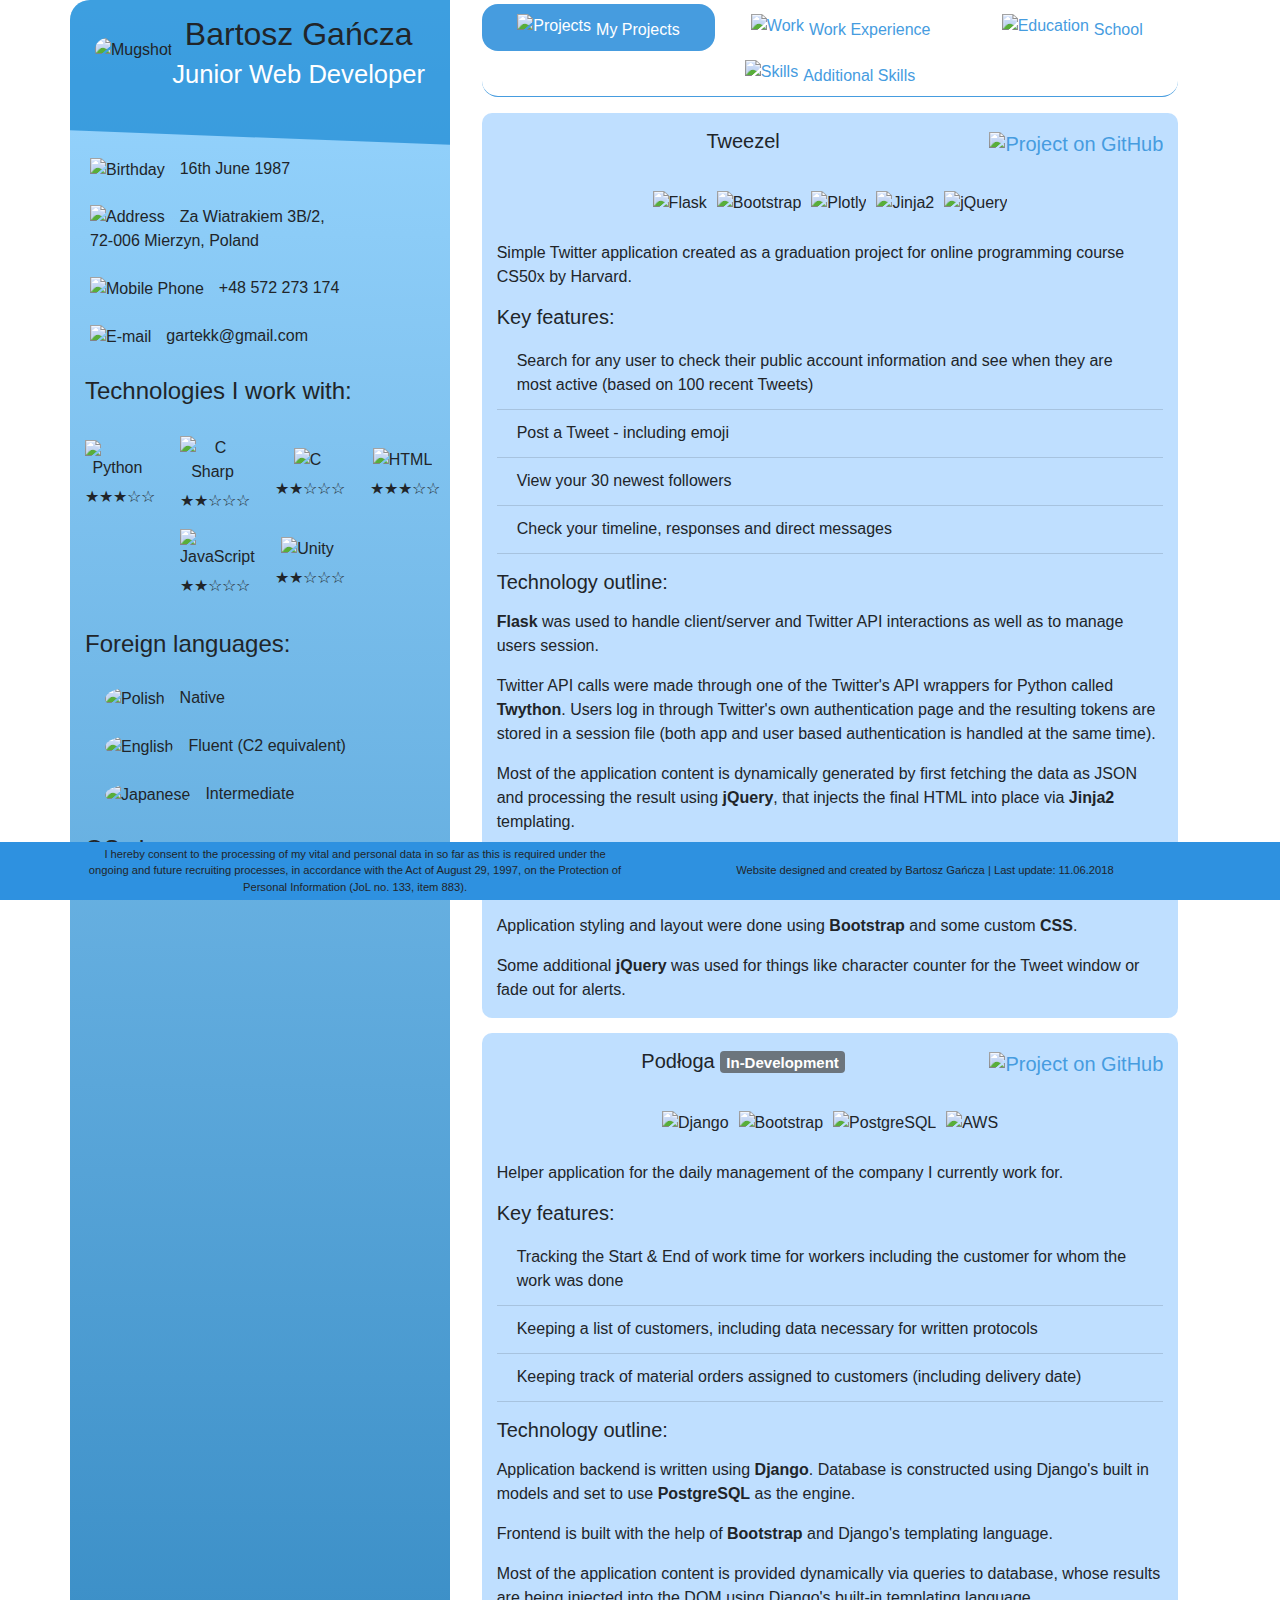
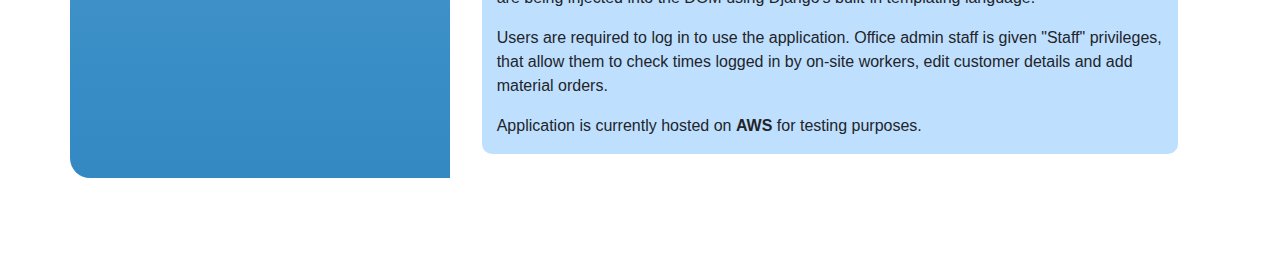
==== index.html @ 432cfb42 "Updates to design." ====
<!DOCTYPE html>
<html lang="en" xmlns="http://www.w3.org/1999/html" xmlns="http://www.w3.org/1999/html"
      xmlns="http://www.w3.org/1999/html">
<head>
    <!-- Global site tag (gtag.js) - Google Analytics -->
    <script async src="https://www.googletagmanager.com/gtag/js?id=UA-120639605-1"></script>
    <script>
      window.dataLayer = window.dataLayer || [];
      function gtag(){dataLayer.push(arguments);}
      gtag('js', new Date());

      gtag('config', 'UA-120639605-1');
    </script>
    <meta charset="utf-8" />
    <link rel="manifest" href="/manifest.json">
    <title>Bartosz Gańcza - CV</title>
    <meta name="viewport" content="width=device-width, initial-scale=1, shrink-to-fit=no">
    <meta name="theme-color" content="#1aa3ff">
    <meta name="Description" content="Online CV page for Junior Web Developer Bartosz Gańcza">
    <!-- Favicon stuff -->
    <link rel="apple-touch-icon" sizes="180x180" href="/apple-touch-icon.png">
    <link rel="icon" type="image/png" sizes="32x32" href="/favicon-32x32.png">
    <link rel="icon" type="image/png" sizes="16x16" href="/favicon-16x16.png">
    <link rel="mask-icon" href="/safari-pinned-tab.svg" color="#5bbad5">
    <meta name="msapplication-TileColor" content="#da532c">
    <meta name="msapplication-TileImage" content="/mstile-144x144.png">
    <!-- Bootstrap CSS -->
    <link rel="stylesheet" href="./css/bootstrap.min.css" type="text/css">
    <style>
        body {background-image: url(../images/vector_background.svg);background-attachment: fixed; background-size: cover;display: flex;min-height: 100vh;flex-direction: column;}
        #main-content {background-color: rgba(255, 255, 255, 0);border-radius: 20px; flex: 1;}
        #header {background-color: rgba(0, 122, 204, 0.6);padding: 15px 0 45px 0;text-align: center;clip-path: polygon(0 0, 100% 0%, 100% 100%, 0 90% );border-radius: 20px 0px 0px 0px;}
        #left-bar {background: linear-gradient(rgba(128, 204, 255, 0.8), rgba(0, 107, 179, 0.8));border-radius: 20px 0px 0px 20px;}
        #mugshot {width:70%; border-radius:30px;}
        .card, .card-header {background-color: rgba(0,0,0,0); border: 0px;}
        .junior {color: white !important;}
        .list-group-item {background-color: rgba(0, 0, 0, 0); border-width: 0 0 0 0;}
        .personal-info-pics {width: 7%; margin-right: 15px;}
        .flags {border-radius: 50%; width: 15%; margin-right: 15px;}
        .calendar-icon {width: 5%;}
        .technology-pics {height:60px;}
        .stars {margin-top:5px;}
        .content-toggle {border-bottom: 1px solid rgba(0, 153, 255); margin-bottom: 15px}
        .project {background-color: rgba(128, 191, 255, 0.5);border-radius: 10px;}
        .technology-images img {margin: 5px 5px 5px 5px; height: 40px;}
        .key-f .list-group-item {background-color: rgba(0, 0, 0, 0); border-width: 0 0 1px 0;}
        .arrow {margin-top: 5px; height: 20px}
        .card-header .arrow {margin-top: -4px; height: 10px;}
        .git-icon {margin-top: 3px; height:35px;}
        .footer {position: sticky; bottom: 0; width: 100%; background-color: #2e91e0; font-size: 0.7rem;}
        .os-logo:hover, #ratings img:hover, #ratings2 img:hover, .technology-images img:hover, .flags:hover {transition: all 0.1s ease-in; -webkit-filter: drop-shadow(0px 0px 8px rgba(255, 255, 255, 0.7)); -ms-filter: "progid:DXImageTransform.Microsoft.Dropshadow(OffX=0, OffY=0, Color='white')"; filter: "progid:DXImageTransform.Microsoft.Dropshadow(OffX=0, OffY=0, Color='white')";}
        .nav-tabs {border-radius: 1rem; border-bottom: 1px solid #469cdf;}
        .nav-tabs .nav-link {color: #469cdf;}
        .nav-tabs .nav-item {border-radius: 1rem;}
        .nav-tabs .nav-item.show .nav-link, .nav-tabs .nav-link.active {border-color: #469cdf #469cdf #469cdf00; background-color: #469cdf; color: white;}
        .nav-tabs .nav-link:focus,.nav-tabs .nav-link:hover {border-color: #469cdf #469cdf #469cdf;}
        .skill-pics {width: 40px; height: 40px; margin-top: 5px;}
        .tab-icons {width: 20px; height: 20px; margin-right: 5px;}
        .os-logo {width: 20%; margin-right: 5px;}
        .right-content {background-color: white; border-radius: 0 20px 20px 0;}
        a {color: #469cdf;}
    </style>
</head>
<body>
<div class="container" id="main-content">
    <div class="row" style="margin-bottom: 30px">
        <div class="col-md-4" id="left-bar">
            <div class="row justify-content-center align-items-center text-center" id="header">
                <p class="text-center"><img id="mugshot" src="./images/photo.jpg" alt="Mugshot"/></p>
                <p class="h2 text-center">Bartosz Gańcza<br><small class="text-muted junior">Junior Web Developer</small></p>
            </div>
            <div class="row">
                <ul id="personal-list" class="list-group list-group-flush">
                    <li class="list-group-item"><img class="personal-info-pics" src="./images/si-glyph-birthday-cake.svg" alt="Birthday"/>16th June 1987</li>
                    <li class="list-group-item"><img class="personal-info-pics" src="./images/si-glyph-house.svg" alt="Address"/>Za Wiatrakiem 3B/2, <br>72-006 Mierzyn, Poland</li>
                    <li class="list-group-item"><img class="personal-info-pics" src="./images/si-glyph-mobile.svg" alt="Mobile Phone"/>+48 572 273 174</li>
                    <li class="list-group-item"><img class="personal-info-pics" src="./images/si-glyph-mail.svg" alt="E-mail"/>gartekk@gmail.com</li>
                </ul>
            </div>
            <p><h4>Technologies I work with:</h4></p>
            <div id="ratings" class="row justify-content-center align-items-center text-center" style="margin-top: 30px">
                <div class="col-md-3">
                    <img class="technology-pics" data-toggle="tooltip" title="Python" src="./images/python.svg" alt="Python"/>
                    <p class="stars">&#9733&#9733&#9733&#9734&#9734</p>
                </div>
                <div class="col-md-3">
                    <img class="technology-pics" data-toggle="tooltip" title="C#" src="./images/csharp.svg" alt="C Sharp"/>
                    <p class="stars">&#9733&#9733&#9734&#9734&#9734</p>
                </div>
                <div class="col-md-3">
                    <img class="technology-pics" data-toggle="tooltip" title="C" src="./images/C.svg" alt="C"/>
                    <p class="stars">&#9733&#9733&#9734&#9734&#9734</p>
                </div>
                <div class="col-md-3">
                    <img class="technology-pics" data-toggle="tooltip" title="HTML" src="./images/html.svg" alt="HTML"/>
                    <p class="stars">&#9733&#9733&#9733&#9734&#9734</p>
                </div>
            </div>
            <div id="ratings2" class="row justify-content-center align-items-center text-center">
                <div class="col-md-3">
                    <img class="technology-pics" data-toggle="tooltip" title="JavaScript" src="./images/js.svg" alt="JavaScript"/>
                    <p class="stars">&#9733&#9733&#9734&#9734&#9734</p>
                </div>
                <div class="col-md-3">
                    <img class="technology-pics" data-toggle="tooltip" title="Unity" src="./images/unity.svg" alt="Unity"/>
                    <p class="stars">&#9733&#9733&#9734&#9734&#9734</p>
                </div>
            </div>
            <p><h4>Foreign languages:</h4></p>
            <ul id="foreignLanguages" class="list-group list-group-flush">
                <li class="list-group-item"><img class="flags" data-toggle="tooltip" title="Polish" src="./images/pl_s.svg" alt="Polish"/>Native</li>
                <li class="list-group-item"><img class="flags" data-toggle="tooltip" title="English" src="./images/gb_s.svg" alt="English"/>Fluent (C2 equivalent)</li>
                <li class="list-group-item"><img class="flags" data-toggle="tooltip" title="Japanese" src="./images/jp_s.svg" alt="Japanese"/>Intermediate</li>
            </ul>
            <p><h4>OSs I use:</h4></p>
            <p class="mb-4 text-center">
                <img class="os-logo" data-toggle="tooltip" title="Windows" src="./images/windows.svg" alt="Windows"/>
                <img class="os-logo" data-toggle="tooltip" title="MacOS" src="./images/mac.svg" alt="MacOS"/>
                <img class="os-logo" data-toggle="tooltip" title="Ubuntu" src="./images/ubuntu.svg" alt="Ubuntu"/>
            </p>
        </div>
        <div class="col-md-8 right-content pb-4">
            <div class="row justify-content-center">
            <div class="col-md-11 pl-0 pr-0 mt-1">
            <nav>
                <div class="nav nav-tabs nav-fill" id="nav-tab" role="tablist">
                    <a class="nav-item nav-link active" id="nav-projects-tab" data-toggle="tab" href="#nav-projects" role="tab" aria-controls="nav-projects" aria-selected="true">
                        <span class="align-text-bottom"><img class="tab-icons" src="./images/project.svg" alt="Projects"/></span>My Projects
                    </a>
                    <a class="nav-item nav-link" id="nav-work-tab" data-toggle="tab" href="#nav-work" role="tab" aria-controls="nav-work" aria-selected="false">
                        <span class="align-text-bottom"><img class="tab-icons" src="./images/work.svg" alt="Work"/></span>Work Experience
                    </a>
                    <a class="nav-item nav-link" id="nav-school-tab" data-toggle="tab" href="#nav-school" role="tab" aria-controls="nav-school" aria-selected="false">
                        <span class="align-text-bottom"><img class="tab-icons" src="./images/education.svg" alt="Education"/></span>School
                    </a>
                    <a class="nav-item nav-link" id="nav-skills-tab" data-toggle="tab" href="#nav-skills" role="tab" aria-controls="nav-skills" aria-selected="false">
                        <span class="align-text-bottom"><img class="tab-icons" src="./images/skills.svg" alt="Skills"/></span>Additional Skills
                    </a>
                </div>
            </nav>
            </div>
            </div>
            <div class="tab-content mt-3" id="nav-tabContent">
                <div class="tab-pane fade show active" id="nav-projects" role="tabpanel" aria-labelledby="nav-projects-tab">
                    <div id="myProjects">
                        <div class="row justify-content-center">
                            <div class="col-md-11 project">
                                <p><h5 class="text-center">
                                    Tweezel
                                    <a href="https://github.com/BartoszGancza/Twezeel">
                                    <img class="float-right git-icon" data-toggle="tooltip" title="Tweezel on GitHub" src="./images/github.svg" alt="Project on GitHub"/>
                                    </a>
                                </h5></p>
                                <div class="row justify-content-center">
                                    <div class="col-md">
                                        <div id="chart" style="width: 100%"></div>
                                    </div>
                                </div>
                                <p></p>
                                <div class="row technology-images justify-content-center align-items-center text-center">
                                    <img data-toggle="tooltip" title="Flask" src="./images/flask_s.svg" alt="Flask"/>
                                    <img data-toggle="tooltip" title="Bootstrap" src="./images/bootstrap.svg" alt="Bootstrap"/>
                                    <img data-toggle="tooltip" title="Plotly" src="./images/plotly.svg" alt="Plotly"/>
                                    <img data-toggle="tooltip" title="Jinja2" src="./images/jinja.svg" alt="Jinja2"/>
                                    <img data-toggle="tooltip" title="jQuery" src="./images/jquery.svg" alt="jQuery"/>
                                </div>
                                <p style="margin-top: 5px">
                                    Simple Twitter application created as a graduation project for online programming course CS50x by Harvard.
                                </p>
                                <h5>Key features:</h5>
                                <ul class="list-group list-group-flush key-f">
                                    <li class="list-group-item">Search for any user to check their public account information and see when they are most active (based on 100 recent Tweets)</li>
                                    <li class="list-group-item">Post a Tweet - including emoji</li>
                                    <li class="list-group-item">View your 30 newest followers</li>
                                    <li class="list-group-item">Check your timeline, responses and direct messages</li>
                                </ul>
                                <p><h5>Technology outline:</h5></p>
                                <p>
                                    <b>Flask</b> was used to handle client/server and Twitter API interactions as well as to manage users session.
                                </p>
                                <p>
                                    Twitter API calls were made through one of the Twitter's API wrappers for Python called <b>Twython</b>.
                                    Users log in through Twitter's own authentication page and the resulting tokens are stored in a session file (both
                                    app and user based authentication is handled at the same time).
                                </p>
                                <p>
                                    Most of the application content is dynamically generated by first fetching the data as JSON and processing
                                    the result using <b>jQuery</b>, that injects the final HTML into place via <b>Jinja2</b> templating.
                                </p>
                                <p>
                                    <b>Plotly</b> was used to generated the chart that shows user activity times based on analysing most recent 100 Tweets.
                                </p>
                                <p>
                                    Application styling and layout were done using <b>Bootstrap</b> and some custom <b>CSS</b>.
                                </p>
                                <p>
                                    Some additional <b>jQuery</b> was used for things like character counter for the Tweet window or fade out for alerts.
                                </p>
                            </div>
                        </div>
                        <div class="row justify-content-center" style="margin-top: 15px">
                            <div class="col-md-11 project">
                                <p><h5 class="text-center">
                                    Podłoga <span class="badge badge-secondary">In-Development</span>
                                    <a href="https://github.com/BartoszGancza/Podloga">
                                    <img class="float-right git-icon" data-toggle="tooltip" title="Podłoga on GitHub" src="./images/github.svg" alt="Project on GitHub"/>
                                    </a>
                                </h5></p>
                                <div class="row justify-content-center">
                                    <div class="col-md">
                                        <div style="width: 100%" id="chart2"></div>
                                    </div>
                                </div>
                                <p></p>
                                <div class="row technology-images justify-content-center align-items-center text-center">
                                    <img data-toggle="tooltip" title="Django" src="./images/django.svg" alt="Django"/>
                                    <img data-toggle="tooltip" title="Bootstrap" src="./images/bootstrap.svg" alt="Bootstrap"/>
                                    <img data-toggle="tooltip" title="PostgreSQL" src="./images/postgres.svg" alt="PostgreSQL"/>
                                    <img data-toggle="tooltip" title="AWS" src="./images/aws.svg" alt="AWS"/>
                                </div>
                                <p style="margin-top: 5px">
                                    Helper application for the daily management of the company I currently work for.
                                </p>
                                <h5>Key features:</h5>
                                <ul class="list-group list-group-flush key-f">
                                    <li class="list-group-item">Tracking the Start & End of work time for workers including the customer for whom the work was done</li>
                                    <li class="list-group-item">Keeping a list of customers, including data necessary for written protocols</li>
                                    <li class="list-group-item">Keeping track of material orders assigned to customers (including delivery date)</li>
                                </ul>
                                <p><h5>Technology outline:</h5></p>
                                <p>
                                    Application backend is written using <b>Django</b>. Database is constructed using Django's built in models
                                    and set to use <b>PostgreSQL</b> as the engine.
                                </p>
                                <p>
                                    Frontend is built with the help of <b>Bootstrap</b> and Django's templating language.
                                </p>
                                <p>
                                    Most of the application content is provided dynamically via queries to database, whose results
                                    are being injected into the DOM using Django's built-in templating language.
                                </p>
                                <p>
                                    Users are required to log in to use the application. Office admin staff is given "Staff"
                                    privileges, that allow them to check times logged in by on-site workers, edit customer details
                                    and add material orders.
                                </p>
                                <p>
                                    Application is currently hosted on <b>AWS</b> for testing purposes.
                                </p>
                            </div>
                        </div>
                    </div>
                </div>
                <div class="tab-pane fade" id="nav-work" role="tabpanel" aria-labelledby="nav-work-tab">
                    <div id="workExperience">
                        <div class="row justify-content-center">
                            <div class="col-md-11 project">
                                <p class="mt-3"><b>Disclaimer:</b><br>While I don't have much commercial experience in web development, I welcome any chance
                                to grow personally by acquiring new skills and knowledge. Having always liked to build new things, and watch them come
                                to life and grow, as well as being a fan of problem solving and puzzles, programming turns to be a discipline
                                I am fairly passionate about.</p>
                                <p><img class="personal-info-pics calendar-icon" src="./images/calendar.svg" alt="Date"/>11.2016-present<br>
                                Consumer Service Specialist in company dealing in wooden flooring - <b>“PODŁOGA” Trade and Services</b>.</p>
                                <div id="accordion1">
                                    <div class="card">
                                        <div class="card-header" id="ITRelatedPodloga1">
                                            <h5 class="mb-0">
                                            <button class="btn btn-link" data-toggle="collapse" data-target="#collapseOnePodloga" aria-expanded="true" aria-controls="collapseOnePodloga">
                                            IT related responsibilities:
                                            </button>
                                            </h5>
                                        </div>
                                        <div id="collapseOnePodloga" class="collapse show" aria-labelledby="ITRelatedPodloga1" data-parent="#accordion1">
                                            <div class="card-body">
                                            <ul class="list-group">
                                            <li class="list-group-item">Taking care of company’s IT infrastructure (computers, website, e-mails, e-commerce, etc.)</li>
                                            <li class="list-group-item">Completed reconstruction and update of the company website (Wordpress)</li>
                                            </ul>
                                            </div>
                                        </div>
                                    </div>
                                        <div class="card">
                                            <div class="card-header" id="ITRelatedPodloga2">
                                            <h5 class="mb-0">
                                            <button class="btn btn-link" data-toggle="collapse" data-target="#collapseTwoPodloga" aria-expanded="false" aria-controls="collapseTwoPodloga">
                                            Other responsibilities:
                                            </button>
                                            </h5>
                                            </div>
                                            <div id="collapseTwoPodloga" class="collapse" aria-labelledby="ITRelatedPodloga2" data-parent="#accordion1">
                                                <div class="card-body">
                                                <ul class="list-group">
                                                <li class="list-group-item">Maintaining positive company-customer relations</li>
                                                <li class="list-group-item">Providing customers with information about products sold by the company (in Polish and English)</li>
                                                <li class="list-group-item">Preparing documents necessary for completing transactions (material bills, contracts, invoices, material specifications, etc.)</li>
                                                <li class="list-group-item">Maintaining relations with Sales Representatives from domestic and foreign companies</li>
                                                </ul>
                                                </div>
                                            </div>
                                        </div>
                                </div>
                                <p></p>
                                <p><img class="personal-info-pics calendar-icon" src="./images/calendar.svg" alt="Date"/>04.2016-07.2016<br>
                                <b>Active Gaming Media (Tokyo branch, Japan)</b>, President’s Office, Marketing Manager</p>
                                <div id="accordion2">
                                    <div class="card">
                                        <div class="card-header" id="ITRelatedAGMTokyo1">
                                            <h5 class="mb-0">
                                            <button class="btn btn-link" data-toggle="collapse" data-target="#collapseOneAGMTokyo" aria-expanded="true" aria-controls="collapseOneAGMTokyo">
                                            IT related responsibilities:
                                            </button>
                                            </h5>
                                        </div>
                                        <div id="collapseOneAGMTokyo" class="collapse show" aria-labelledby="ITRelatedAGMTokyo1" data-parent="#accordion2">
                                            <div class="card-body">
                                            <ul class="list-group">
                                            <li class="list-group-item">Reinstated company’s blog</li>
                                            <li class="list-group-item">Maintained company’s website (posting news, recruitment information, etc.)</li>
                                            <li class="list-group-item">Created graphical assets (Twitter/Facebook banners, post headers, etc.)</li>
                                            </ul>
                                            </div>
                                        </div>
                                    </div>
                                        <div class="card">
                                            <div class="card-header" id="ITRelatedAGMTokyo2">
                                            <h5 class="mb-0">
                                            <button class="btn btn-link" data-toggle="collapse" data-target="#collapseTwoAGMToyko" aria-expanded="false" aria-controls="collapseTwoAGMToyko">
                                            Other responsibilities:
                                            </button>
                                            </h5>
                                            </div>
                                            <div id="collapseTwoAGMToyko" class="collapse" aria-labelledby="ITRelatedAGMTokyo2" data-parent="#accordion2">
                                                <div class="card-body">
                                                <ul class="list-group">
                                                <li class="list-group-item">Managed company SNS</li>
                                                <li class="list-group-item">Provided simple analysis of data from Twitter and Facebook analytics</li>
                                                <li class="list-group-item">Performed as international sales manager</li>
                                                </ul>
                                                </div>
                                            </div>
                                        </div>
                                    </div>
                                <p></p>
                                <p><img class="personal-info-pics calendar-icon" src="./images/calendar.svg" alt="Date"/>02.2015-03.2016<br>
                                <b>Active Gaming Media (Osaka, Japan)</b>, Publishing Division (PLAYISM), Account & Project Manager</p>
                                <div id="accordion3">
                                    <div class="card">
                                        <div class="card-header" id="ITRelatedAGMOsaka1">
                                            <h5 class="mb-0">
                                            <button class="btn btn-link" data-toggle="collapse" data-target="#collapseOneAGMOsaka" aria-expanded="true" aria-controls="collapseOneAGMOsaka">
                                            IT related responsibilities:
                                            </button>
                                            </h5>
                                        </div>
                                        <div id="collapseOneAGMOsaka" class="collapse show" aria-labelledby="ITRelatedAGMOsaka1" data-parent="#accordion3">
                                            <div class="card-body">
                                            <ul class="list-group">
                                            <li class="list-group-item">Supervised renewal of the PLAYISM’s store page (communication with IT team, QA, functionality planning, etc.)</li>
                                            <li class="list-group-item">Led the internal Online Royalty Reporting System project (planning, project management, system operation and management)</li>
                                            </ul>
                                            </div>
                                        </div>
                                    </div>
                                        <div class="card">
                                            <div class="card-header" id="ITRelatedAGMOsaka2">
                                            <h5 class="mb-0">
                                            <button class="btn btn-link" data-toggle="collapse" data-target="#collapseTwoAGMOsaka" aria-expanded="false" aria-controls="collapseTwoAGMOsaka">
                                            Other responsibilities:
                                            </button>
                                            </h5>
                                            </div>
                                            <div id="collapseTwoAGMOsaka" class="collapse" aria-labelledby="ITRelatedAGMOsaka2" data-parent="#accordion3">
                                                <div class="card-body">
                                                <ul class="list-group">
                                                <li class="list-group-item">Provided business and royalty related communications to game developers</li>
                                                <li class="list-group-item">Performed accounting for Publishing Division</li>
                                                <li class="list-group-item">Communicated with 3rd party platforms (Steam, PSN, GoG, Humble, etc.)</li>
                                                <li class="list-group-item">Improved department workflow by introducing new, unified procedures at all steps of publishing process and systematizing team members work (in cooperation with Internal Audit department director)</li>
                                                <li class="list-group-item">Assisted Publishing Director with general management duties</li>
                                                <li class="list-group-item">Cooperated with Content Manager as Content Consultant using knowledge and experience about games and gaming industry to judge the potential of new acquisitions</li>
                                                </ul>
                                                </div>
                                            </div>
                                        </div>
                                </div>
                                <p></p>
                                <p><img class="personal-info-pics calendar-icon" src="./images/calendar.svg" alt="Date"/>04.2014-01.2015<br>
                                <b>Kyoto Heian Hotel</b>, Banquet Staff (Part-time job)</p>
                                <p></p>
                                <P><img class="personal-info-pics calendar-icon" src="./images/calendar.svg" alt="Date"/>11.2011-02.2014<br>
                                Consumer Service Specialist in company dealing in wooden flooring - <b>“PODŁOGA” Trade and Services</b>.</p>
                                <ul class="list-group">
                                    <li class="list-group-item">All of the previously listed responsibilities</li>
                                </ul>
                            </div>
                        </div>
                    </div>
                </div>
                <div class="tab-pane fade" id="nav-school" role="tabpanel" aria-labelledby="nav-school-tab">
                    <div id="school">
                        <div class="row justify-content-center">
                            <div class="col-md-11 project">
                                <p class="mt-3"><img class="personal-info-pics calendar-icon" src="./images/calendar.svg" alt="Date"/>2014-2015<br>
                                    <b>Doshisha University</b>, Center for Japanese Language and Culture Education, Kyoto, Japan</p>
                                <p class="mt-3"><img class="personal-info-pics calendar-icon" src="./images/calendar.svg" alt="Date"/>2006-2011<br>
                                    <b>University of Szczecin</b>, Poland, Nature Sciences Department, Major: Biology (Uniform Master’s degree studies)</p>
                                <p class="mt-3"><img class="personal-info-pics calendar-icon" src="./images/calendar.svg" alt="Date"/>2002-2006<br>
                                    <b>High School nr 2 in Szczecin</b>, Poland, Nature Sciences profile class</p>
                            </div>
                        </div>
                    </div>
                </div>
                <div class="tab-pane fade" id="nav-skills" role="tabpanel" aria-labelledby="nav-skills-tab">
                    <div id="skills">
                        <div class="row justify-content-center">
                            <div class="col-md-11 project">
                                <ul class="list-group list-group-flush key-f">
                                    <li class="list-group-item">Video editing:<br>
                                    <img class="skill-pics" data-toggle="tooltip" title="After Effects" src="./images/ae.svg" alt="After Effects"/>
                                    <img class="skill-pics" data-toggle="tooltip" title="Premiere Pro" src="./images/prp.svg" alt="Premiere Pro"/>
                                    <img class="skill-pics" data-toggle="tooltip" title="Sony Movie Studio Platinum 13" src="../images/sms.jpg" alt="Sony Movie Studio Platinum 13"/>
                                    </li>
                                    <li class="list-group-item">Graphic design & Photography:<br>
                                    <img class="skill-pics" data-toggle="tooltip" title="Photoshop" src="./images/ps.svg" alt="Photoshop"/>
                                    <img class="skill-pics" data-toggle="tooltip" title="Lightroom" src="./images/lr.svg" alt="Lightroom"/>
                                    <br>
                                        Photography websites:
                                        <ul>
                                            <li><a href="https://zellos.portfoliobox.net" title="Portfolio" data-toggle="tooltip">Portfolio on Portfoliobox.net</a></li>
                                            <li><a href="https://500px.com/zellosbttg" title="500px" data-toggle="tooltip">My photos on 500px</a></li>
                                        </ul>
                                    </li>
                                    <li class="list-group-item">Sound recording & editing:<br>
                                    <img class="skill-pics" data-toggle="tooltip" title="Audacity" src="./images/audacity.svg" alt="Audacity"/>
                                    </li>
                                </ul>
                            </div>
                        </div>
                    </div>
                </div>
            </div>
        </div>
    </div>
</div>
<footer class="footer text-center">
    <div class="container">
        <div class="row justify-content-center align-items-center text-center pt-1 pb-1">
        <div class="col-md">
            I hereby consent to the processing of my vital and personal data in so far as this is required under the
            ongoing and future recruiting processes, in accordance with the Act of August 29, 1997, on the Protection
            of Personal Information (JoL no. 133, item 883).
        </div>
        <div class="col-md">
        Website designed and created by Bartosz Gańcza | Last update: 11.06.2018
        </div>
        </div>
    </div>
</footer>
<script src="./js/jquery.min.js" type="text/javascript"></script>
<script src="./js/bootstrap.bundle.min.js" type="text/javascript"></script>
<script type="text/javascript" src="https://www.gstatic.com/charts/loader.js"></script>
<script>
if('serviceWorker' in navigator) {
        navigator.serviceWorker.register('/sw.js', { scope: '/' })
          .then(function(registration) {
                console.log('Service Worker Registered');
          });
        navigator.serviceWorker.ready.then(function(registration) {
           console.log('Service Worker Ready');
        });
      }

$(function () {
  $('[data-toggle="tooltip"]').tooltip()
});

google.charts.load("current", {packages:["corechart"]});
google.charts.setOnLoadCallback(drawChart);
      function drawChart() {
        var data = google.visualization.arrayToDataTable([
          ['Language', 'Percentage'],
          ['HTML', 47],
          ['Python', 22.5],
          ['JavaScript', 15.9],
          ['CSS', 14.6],
        ]);

        var data2 = google.visualization.arrayToDataTable([
          ['Language', 'Percentage'],
          ['HTML', 33.3],
          ['Python', 66.7],
        ]);

        var options = {
          title: '',
          pieHole: 0.4,
          backgroundColor: 'none',
          backgroundColor: {stroke: 'none', fill: 'none'},
          chartArea: {width:'95%',height:'95%', backgroundColor: 'none'},
          legend: {position: 'labeled'},
          pieSliceText: 'none',
          pieSliceTextStyle: {color: 'white'},
          pieSliceBorderColor: 'none',
          tooltip: {text: 'percentage'},
        };


        var chart = new google.visualization.PieChart(document.getElementById('chart'));
        var chart2 = new google.visualization.PieChart(document.getElementById('chart2'));
        chart.draw(data, options);
        chart2.draw(data2, options);
      }
</script>
</body>
</html>
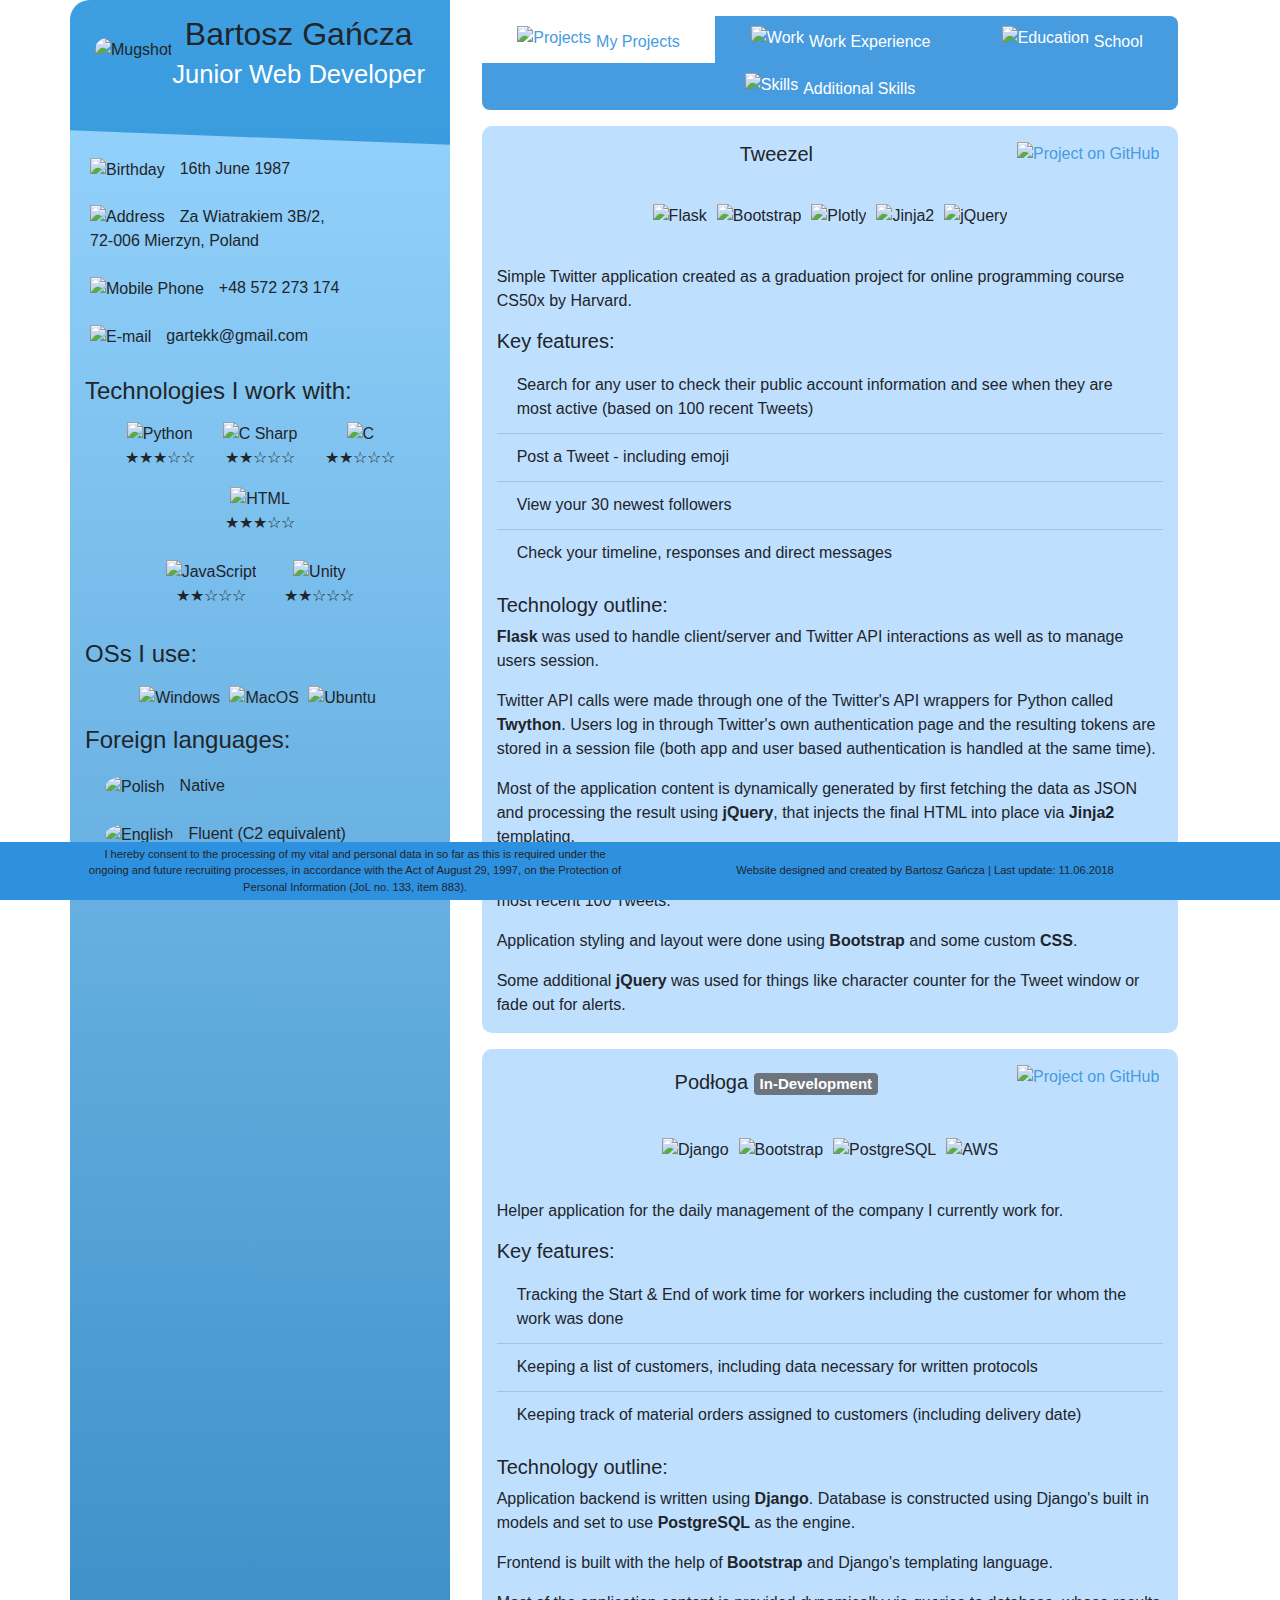
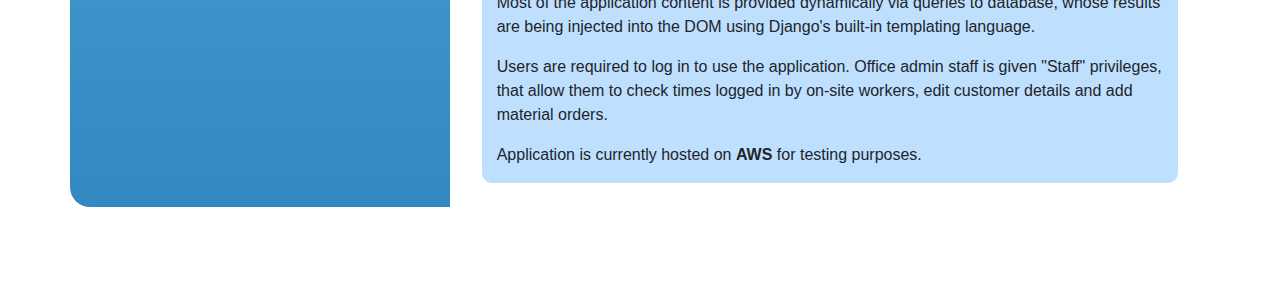
==== commit bb155785: "Major updates to design (HTML fixes, responsive styling)." ====
--- a/index.html
+++ b/index.html
@@ -3,14 +3,14 @@
       xmlns="http://www.w3.org/1999/html">
 <head>
     <!-- Global site tag (gtag.js) - Google Analytics -->
-    <script async src="https://www.googletagmanager.com/gtag/js?id=UA-120639605-1"></script>
+    <script async src="https://www.googletagmanager.com/gtag/js?id=UA-120916757-1"></script>
     <script>
-      window.dataLayer = window.dataLayer || [];
-      function gtag(){dataLayer.push(arguments);}
-      gtag('js', new Date());
-
-      gtag('config', 'UA-120639605-1');
+        window.dataLayer = window.dataLayer || [];
+        function gtag(){dataLayer.push(arguments);}
+        gtag('js', new Date());
+        gtag('config', 'UA-120916757-1');
     </script>
+
     <meta charset="utf-8" />
     <link rel="manifest" href="/manifest.json">
     <title>Bartosz Gańcza - CV</title>
@@ -27,7 +27,7 @@
     <!-- Bootstrap CSS -->
     <link rel="stylesheet" href="./css/bootstrap.min.css" type="text/css">
     <style>
-        body {background-image: url(../images/vector_background.svg);background-attachment: fixed; background-size: cover;display: flex;min-height: 100vh;flex-direction: column;}
+        body {background-image: url(./images/vector_background.svg);background-attachment: fixed; background-size: cover;display: flex;min-height: 100vh;flex-direction: column;}
         #main-content {background-color: rgba(255, 255, 255, 0);border-radius: 20px; flex: 1;}
         #header {background-color: rgba(0, 122, 204, 0.6);padding: 15px 0 45px 0;text-align: center;clip-path: polygon(0 0, 100% 0%, 100% 100%, 0 90% );border-radius: 20px 0px 0px 0px;}
         #left-bar {background: linear-gradient(rgba(128, 204, 255, 0.8), rgba(0, 107, 179, 0.8));border-radius: 20px 0px 0px 20px;}
@@ -38,27 +38,30 @@
         .personal-info-pics {width: 7%; margin-right: 15px;}
         .flags {border-radius: 50%; width: 15%; margin-right: 15px;}
         .calendar-icon {width: 5%;}
-        .technology-pics {height:60px;}
-        .stars {margin-top:5px;}
+        .technology-pics {height: 60px;}
+        .stars {width 100%; margin-top:5px;}
         .content-toggle {border-bottom: 1px solid rgba(0, 153, 255); margin-bottom: 15px}
         .project {background-color: rgba(128, 191, 255, 0.5);border-radius: 10px;}
         .technology-images img {margin: 5px 5px 5px 5px; height: 40px;}
         .key-f .list-group-item {background-color: rgba(0, 0, 0, 0); border-width: 0 0 1px 0;}
         .arrow {margin-top: 5px; height: 20px}
         .card-header .arrow {margin-top: -4px; height: 10px;}
-        .git-icon {margin-top: 3px; height:35px;}
+        .git-icon {height:35px;}
         .footer {position: sticky; bottom: 0; width: 100%; background-color: #2e91e0; font-size: 0.7rem;}
         .os-logo:hover, #ratings img:hover, #ratings2 img:hover, .technology-images img:hover, .flags:hover {transition: all 0.1s ease-in; -webkit-filter: drop-shadow(0px 0px 8px rgba(255, 255, 255, 0.7)); -ms-filter: "progid:DXImageTransform.Microsoft.Dropshadow(OffX=0, OffY=0, Color='white')"; filter: "progid:DXImageTransform.Microsoft.Dropshadow(OffX=0, OffY=0, Color='white')";}
-        .nav-tabs {border-radius: 1rem; border-bottom: 1px solid #469cdf;}
-        .nav-tabs .nav-link {color: #469cdf;}
-        .nav-tabs .nav-item {border-radius: 1rem;}
-        .nav-tabs .nav-item.show .nav-link, .nav-tabs .nav-link.active {border-color: #469cdf #469cdf #469cdf00; background-color: #469cdf; color: white;}
-        .nav-tabs .nav-link:focus,.nav-tabs .nav-link:hover {border-color: #469cdf #469cdf #469cdf;}
+        .nav-tabs {background-color: #469cdf; border-radius: 0.5rem; border: 0px;}
+        .nav-tabs .nav-link {color: white;}
+        .nav-tabs .nav-item {border-radius: 0px; margin-bottom: 0px; transition:0.25s;}
+        .nav-tabs .nav-item.show .nav-link, .nav-tabs .nav-link.active {border-color: white; background-color: white; color: #469cdf;}
+        .nav-tabs .nav-link:focus,.nav-tabs .nav-link:hover {border-color: white; background-color: white; color: #469cdf;}
         .skill-pics {width: 40px; height: 40px; margin-top: 5px;}
         .tab-icons {width: 20px; height: 20px; margin-right: 5px;}
         .os-logo {width: 20%; margin-right: 5px;}
         .right-content {background-color: white; border-radius: 0 20px 20px 0;}
+        .span-margin {text-align:center; padding: 0px 14px 0px 14px;}
+        .project-name {margin-bottom: 0px;}
         a {color: #469cdf;}
+        @media (max-width: 992px) {#header{border-radius: 20px 20px 0px 0px;}#left-bar{border-radius: 20px 20px 20px 20px;}.right-content{border-radius: 0.5rem 0.5rem 20px 20px;}}
     </style>
 </head>
 <body>
@@ -77,96 +80,94 @@
                     <li class="list-group-item"><img class="personal-info-pics" src="./images/si-glyph-mail.svg" alt="E-mail"/>gartekk@gmail.com</li>
                 </ul>
             </div>
-            <p><h4>Technologies I work with:</h4></p>
-            <div id="ratings" class="row justify-content-center align-items-center text-center" style="margin-top: 30px">
-                <div class="col-md-3">
-                    <img class="technology-pics" data-toggle="tooltip" title="Python" src="./images/python.svg" alt="Python"/>
-                    <p class="stars">&#9733&#9733&#9733&#9734&#9734</p>
-                </div>
-                <div class="col-md-3">
-                    <img class="technology-pics" data-toggle="tooltip" title="C#" src="./images/csharp.svg" alt="C Sharp"/>
-                    <p class="stars">&#9733&#9733&#9734&#9734&#9734</p>
-                </div>
-                <div class="col-md-3">
-                    <img class="technology-pics" data-toggle="tooltip" title="C" src="./images/C.svg" alt="C"/>
-                    <p class="stars">&#9733&#9733&#9734&#9734&#9734</p>
-                </div>
-                <div class="col-md-3">
-                    <img class="technology-pics" data-toggle="tooltip" title="HTML" src="./images/html.svg" alt="HTML"/>
-                    <p class="stars">&#9733&#9733&#9733&#9734&#9734</p>
-                </div>
-            </div>
-            <div id="ratings2" class="row justify-content-center align-items-center text-center">
-                <div class="col-md-3">
-                    <img class="technology-pics" data-toggle="tooltip" title="JavaScript" src="./images/js.svg" alt="JavaScript"/>
-                    <p class="stars">&#9733&#9733&#9734&#9734&#9734</p>
-                </div>
-                <div class="col-md-3">
-                    <img class="technology-pics" data-toggle="tooltip" title="Unity" src="./images/unity.svg" alt="Unity"/>
-                    <p class="stars">&#9733&#9733&#9734&#9734&#9734</p>
-                </div>
-            </div>
-            <p><h4>Foreign languages:</h4></p>
-            <ul id="foreignLanguages" class="list-group list-group-flush">
-                <li class="list-group-item"><img class="flags" data-toggle="tooltip" title="Polish" src="./images/pl_s.svg" alt="Polish"/>Native</li>
-                <li class="list-group-item"><img class="flags" data-toggle="tooltip" title="English" src="./images/gb_s.svg" alt="English"/>Fluent (C2 equivalent)</li>
-                <li class="list-group-item"><img class="flags" data-toggle="tooltip" title="Japanese" src="./images/jp_s.svg" alt="Japanese"/>Intermediate</li>
-            </ul>
-            <p><h4>OSs I use:</h4></p>
-            <p class="mb-4 text-center">
-                <img class="os-logo" data-toggle="tooltip" title="Windows" src="./images/windows.svg" alt="Windows"/>
-                <img class="os-logo" data-toggle="tooltip" title="MacOS" src="./images/mac.svg" alt="MacOS"/>
-                <img class="os-logo" data-toggle="tooltip" title="Ubuntu" src="./images/ubuntu.svg" alt="Ubuntu"/>
-            </p>
+            <div class="mt-3">
+                <h4>Technologies I work with:</h4>
+                <div id="ratings" class="row justify-content-center align-items-center text-center mt-3">
+                    <div class="span-margin"><img class="technology-pics" data-toggle="tooltip" title="Python" src="./images/python.svg" alt="Python"/>
+                        <p>&#9733&#9733&#9733&#9734&#9734</p></div>
+                    <div class="span-margin text-center"><img class="technology-pics" data-toggle="tooltip" title="C#" src="./images/csharp.svg" alt="C Sharp"/>
+                        <p>&#9733&#9733&#9734&#9734&#9734</p></div>
+                    <div class="span-margin"><img class="technology-pics" data-toggle="tooltip" title="C" src="./images/C.svg" alt="C"/>
+                        <p>&#9733&#9733&#9734&#9734&#9734</p></div>
+                    <div class="span-margin"><img class="technology-pics" data-toggle="tooltip" title="HTML" src="./images/html.svg" alt="HTML"/>
+                        <p>&#9733&#9733&#9733&#9734&#9734</p></div>
+                </div>
+                <div id="ratings2" class="row justify-content-center align-items-center text-center mt-2">
+                    <div class="span-margin"><img class="technology-pics" data-toggle="tooltip" title="JavaScript" src="./images/js.svg" alt="JavaScript"/>
+                        <p>&#9733&#9733&#9734&#9734&#9734</p></div>
+                    <div class="span-margin"><img class="technology-pics" data-toggle="tooltip" title="Unity" src="./images/unity.svg" alt="Unity"/>
+                        <p>&#9733&#9733&#9734&#9734&#9734</p></div>
+                </div>
+            </div>
+            <div class="mt-3">
+                <h4>OSs I use:</h4>
+                <div class="mt-3 text-center">
+                    <img class="os-logo" data-toggle="tooltip" title="Windows" src="./images/windows.svg" alt="Windows"/>
+                    <img class="os-logo" data-toggle="tooltip" title="MacOS" src="./images/mac.svg" alt="MacOS"/>
+                    <img class="os-logo" data-toggle="tooltip" title="Ubuntu" src="./images/ubuntu.svg" alt="Ubuntu"/>
+                </div>
+            </div>
+            <div class="mt-3 mb-4">
+                <h4>Foreign languages:</h4>
+                <ul id="foreignLanguages" class="list-group list-group-flush">
+                    <li class="list-group-item"><img class="flags" data-toggle="tooltip" title="Polish" src="./images/pl_s.svg" alt="Polish"/>Native</li>
+                    <li class="list-group-item"><img class="flags" data-toggle="tooltip" title="English" src="./images/gb_s.svg" alt="English"/>Fluent (C2 equivalent)</li>
+                    <li class="list-group-item"><img class="flags" data-toggle="tooltip" title="Japanese" src="./images/jp_s.svg" alt="Japanese"/>Intermediate</li>
+                </ul>
+            </div>
         </div>
-        <div class="col-md-8 right-content pb-4">
+        <div class="col-md-8 right-content pb-2 pb-md-4">
             <div class="row justify-content-center">
-            <div class="col-md-11 pl-0 pr-0 mt-1">
-            <nav>
-                <div class="nav nav-tabs nav-fill" id="nav-tab" role="tablist">
-                    <a class="nav-item nav-link active" id="nav-projects-tab" data-toggle="tab" href="#nav-projects" role="tab" aria-controls="nav-projects" aria-selected="true">
-                        <span class="align-text-bottom"><img class="tab-icons" src="./images/project.svg" alt="Projects"/></span>My Projects
-                    </a>
-                    <a class="nav-item nav-link" id="nav-work-tab" data-toggle="tab" href="#nav-work" role="tab" aria-controls="nav-work" aria-selected="false">
-                        <span class="align-text-bottom"><img class="tab-icons" src="./images/work.svg" alt="Work"/></span>Work Experience
-                    </a>
-                    <a class="nav-item nav-link" id="nav-school-tab" data-toggle="tab" href="#nav-school" role="tab" aria-controls="nav-school" aria-selected="false">
-                        <span class="align-text-bottom"><img class="tab-icons" src="./images/education.svg" alt="Education"/></span>School
-                    </a>
-                    <a class="nav-item nav-link" id="nav-skills-tab" data-toggle="tab" href="#nav-skills" role="tab" aria-controls="nav-skills" aria-selected="false">
-                        <span class="align-text-bottom"><img class="tab-icons" src="./images/skills.svg" alt="Skills"/></span>Additional Skills
-                    </a>
-                </div>
-            </nav>
-            </div>
+                <div class="col-md-11 pl-0 pr-0 mt-md-3 mt-2">
+                    <nav>
+                        <div class="nav nav-tabs nav-fill flex-column flex-md-row" id="nav-tab" role="tablist">
+                            <a class="nav-item nav-link active" id="nav-projects-tab" data-toggle="tab" href="#nav-projects" role="tab" aria-controls="nav-projects" aria-selected="true">
+                                <span class="align-text-bottom"><img class="tab-icons" src="./images/project.svg" alt="Projects"/></span>My Projects
+                            </a>
+                            <a class="nav-item nav-link" id="nav-work-tab" data-toggle="tab" href="#nav-work" role="tab" aria-controls="nav-work" aria-selected="false">
+                                <span class="align-text-bottom"><img class="tab-icons" src="./images/work.svg" alt="Work"/></span>Work Experience
+                            </a>
+                            <a class="nav-item nav-link" id="nav-school-tab" data-toggle="tab" href="#nav-school" role="tab" aria-controls="nav-school" aria-selected="false">
+                                <span class="align-text-bottom"><img class="tab-icons" src="./images/education.svg" alt="Education"/></span>School
+                            </a>
+                            <a class="nav-item nav-link" id="nav-skills-tab" data-toggle="tab" href="#nav-skills" role="tab" aria-controls="nav-skills" aria-selected="false">
+                                <span class="align-text-bottom"><img class="tab-icons" src="./images/skills.svg" alt="Skills"/></span>Additional Skills
+                            </a>
+                        </div>
+                    </nav>
+                </div>
             </div>
             <div class="tab-content mt-3" id="nav-tabContent">
                 <div class="tab-pane fade show active" id="nav-projects" role="tabpanel" aria-labelledby="nav-projects-tab">
                     <div id="myProjects">
                         <div class="row justify-content-center">
                             <div class="col-md-11 project">
-                                <p><h5 class="text-center">
-                                    Tweezel
-                                    <a href="https://github.com/BartoszGancza/Twezeel">
-                                    <img class="float-right git-icon" data-toggle="tooltip" title="Tweezel on GitHub" src="./images/github.svg" alt="Project on GitHub"/>
-                                    </a>
-                                </h5></p>
+                                <div class="mt-3 mb-3 d-flex align-items-center justify-content-center">
+                                    <div class="ml-auto mr-auto pl-4">
+                                        <h5 class="project-name">Tweezel</h5>
+                                    </div>
+                                    <div class="row mr-1">
+                                        <a href="https://github.com/BartoszGancza/Twezeel">
+                                        <img class="git-icon" data-toggle="tooltip" title="Tweezel on GitHub" src="./images/github.svg" alt="Project on GitHub"/>
+                                        </a>
+                                    </div>
+                                </div>
                                 <div class="row justify-content-center">
                                     <div class="col-md">
                                         <div id="chart" style="width: 100%"></div>
                                     </div>
                                 </div>
-                                <p></p>
-                                <div class="row technology-images justify-content-center align-items-center text-center">
+                                <div class="row technology-images justify-content-center align-items-center text-center mt-3">
                                     <img data-toggle="tooltip" title="Flask" src="./images/flask_s.svg" alt="Flask"/>
                                     <img data-toggle="tooltip" title="Bootstrap" src="./images/bootstrap.svg" alt="Bootstrap"/>
                                     <img data-toggle="tooltip" title="Plotly" src="./images/plotly.svg" alt="Plotly"/>
                                     <img data-toggle="tooltip" title="Jinja2" src="./images/jinja.svg" alt="Jinja2"/>
                                     <img data-toggle="tooltip" title="jQuery" src="./images/jquery.svg" alt="jQuery"/>
                                 </div>
-                                <p style="margin-top: 5px">
+                                <div class="mt-3">
                                     Simple Twitter application created as a graduation project for online programming course CS50x by Harvard.
-                                </p>
+                                </div>
+                                <div class="mt-3">
                                 <h5>Key features:</h5>
                                 <ul class="list-group list-group-flush key-f">
                                     <li class="list-group-item">Search for any user to check their public account information and see when they are most active (based on 100 recent Tweets)</li>
@@ -174,79 +175,91 @@
                                     <li class="list-group-item">View your 30 newest followers</li>
                                     <li class="list-group-item">Check your timeline, responses and direct messages</li>
                                 </ul>
-                                <p><h5>Technology outline:</h5></p>
-                                <p>
-                                    <b>Flask</b> was used to handle client/server and Twitter API interactions as well as to manage users session.
-                                </p>
-                                <p>
-                                    Twitter API calls were made through one of the Twitter's API wrappers for Python called <b>Twython</b>.
-                                    Users log in through Twitter's own authentication page and the resulting tokens are stored in a session file (both
-                                    app and user based authentication is handled at the same time).
-                                </p>
-                                <p>
-                                    Most of the application content is dynamically generated by first fetching the data as JSON and processing
-                                    the result using <b>jQuery</b>, that injects the final HTML into place via <b>Jinja2</b> templating.
-                                </p>
-                                <p>
-                                    <b>Plotly</b> was used to generated the chart that shows user activity times based on analysing most recent 100 Tweets.
-                                </p>
-                                <p>
-                                    Application styling and layout were done using <b>Bootstrap</b> and some custom <b>CSS</b>.
-                                </p>
-                                <p>
-                                    Some additional <b>jQuery</b> was used for things like character counter for the Tweet window or fade out for alerts.
-                                </p>
+                                </div>
+                                <div class="mt-3">
+                                    <h5>Technology outline:</h5>
+                                    <p>
+                                        <b>Flask</b> was used to handle client/server and Twitter API interactions as well as to manage users session.
+                                    </p>
+                                    <p>
+                                        Twitter API calls were made through one of the Twitter's API wrappers for Python called <b>Twython</b>.
+                                        Users log in through Twitter's own authentication page and the resulting tokens are stored in a session file (both
+                                        app and user based authentication is handled at the same time).
+                                    </p>
+                                    <p>
+                                        Most of the application content is dynamically generated by first fetching the data as JSON and processing
+                                        the result using <b>jQuery</b>, that injects the final HTML into place via <b>Jinja2</b> templating.
+                                    </p>
+                                    <p>
+                                        <b>Plotly</b> was used to generated the chart that shows user activity times based on analysing most recent 100 Tweets.
+                                    </p>
+                                    <p>
+                                        Application styling and layout were done using <b>Bootstrap</b> and some custom <b>CSS</b>.
+                                    </p>
+                                    <p>
+                                        Some additional <b>jQuery</b> was used for things like character counter for the Tweet window or fade out for alerts.
+                                    </p>
+                                </div>
                             </div>
                         </div>
-                        <div class="row justify-content-center" style="margin-top: 15px">
+                        <div class="row justify-content-center mt-3">
                             <div class="col-md-11 project">
-                                <p><h5 class="text-center">
-                                    Podłoga <span class="badge badge-secondary">In-Development</span>
-                                    <a href="https://github.com/BartoszGancza/Podloga">
-                                    <img class="float-right git-icon" data-toggle="tooltip" title="Podłoga on GitHub" src="./images/github.svg" alt="Project on GitHub"/>
-                                    </a>
-                                </h5></p>
+                                <div class="mt-3 mb-3 d-flex align-items-center justify-content-center">
+                                    <div class="ml-auto mr-auto pl-4">
+                                        <h5 class="project-name">
+                                            Podłoga <span class="badge badge-secondary">In-Development</span>
+                                        </h5>
+                                    </div>
+                                    <div class="row mr-1">
+                                        <a href="https://github.com/BartoszGancza/Podloga">
+                                        <img class="float-right git-icon" data-toggle="tooltip" title="Podłoga on GitHub" src="./images/github.svg" alt="Project on GitHub"/>
+                                        </a>
+                                    </div>
+                                </div>
                                 <div class="row justify-content-center">
                                     <div class="col-md">
                                         <div style="width: 100%" id="chart2"></div>
                                     </div>
                                 </div>
-                                <p></p>
-                                <div class="row technology-images justify-content-center align-items-center text-center">
+                                <div class="row technology-images justify-content-center align-items-center text-center mt-3">
                                     <img data-toggle="tooltip" title="Django" src="./images/django.svg" alt="Django"/>
                                     <img data-toggle="tooltip" title="Bootstrap" src="./images/bootstrap.svg" alt="Bootstrap"/>
                                     <img data-toggle="tooltip" title="PostgreSQL" src="./images/postgres.svg" alt="PostgreSQL"/>
                                     <img data-toggle="tooltip" title="AWS" src="./images/aws.svg" alt="AWS"/>
                                 </div>
-                                <p style="margin-top: 5px">
+                                <div class="mt-3">
                                     Helper application for the daily management of the company I currently work for.
-                                </p>
-                                <h5>Key features:</h5>
-                                <ul class="list-group list-group-flush key-f">
-                                    <li class="list-group-item">Tracking the Start & End of work time for workers including the customer for whom the work was done</li>
-                                    <li class="list-group-item">Keeping a list of customers, including data necessary for written protocols</li>
-                                    <li class="list-group-item">Keeping track of material orders assigned to customers (including delivery date)</li>
-                                </ul>
-                                <p><h5>Technology outline:</h5></p>
-                                <p>
-                                    Application backend is written using <b>Django</b>. Database is constructed using Django's built in models
-                                    and set to use <b>PostgreSQL</b> as the engine.
-                                </p>
-                                <p>
-                                    Frontend is built with the help of <b>Bootstrap</b> and Django's templating language.
-                                </p>
-                                <p>
-                                    Most of the application content is provided dynamically via queries to database, whose results
-                                    are being injected into the DOM using Django's built-in templating language.
-                                </p>
-                                <p>
-                                    Users are required to log in to use the application. Office admin staff is given "Staff"
-                                    privileges, that allow them to check times logged in by on-site workers, edit customer details
-                                    and add material orders.
-                                </p>
-                                <p>
-                                    Application is currently hosted on <b>AWS</b> for testing purposes.
-                                </p>
+                                </div>
+                                <div class="mt-3">
+                                    <h5>Key features:</h5>
+                                    <ul class="list-group list-group-flush key-f">
+                                        <li class="list-group-item">Tracking the Start & End of work time for workers including the customer for whom the work was done</li>
+                                        <li class="list-group-item">Keeping a list of customers, including data necessary for written protocols</li>
+                                        <li class="list-group-item">Keeping track of material orders assigned to customers (including delivery date)</li>
+                                    </ul>
+                                    </div>
+                                    <div class="mt-3">
+                                    <h5>Technology outline:</h5>
+                                    <p>
+                                        Application backend is written using <b>Django</b>. Database is constructed using Django's built in models
+                                        and set to use <b>PostgreSQL</b> as the engine.
+                                    </p>
+                                    <p>
+                                        Frontend is built with the help of <b>Bootstrap</b> and Django's templating language.
+                                    </p>
+                                    <p>
+                                        Most of the application content is provided dynamically via queries to database, whose results
+                                        are being injected into the DOM using Django's built-in templating language.
+                                    </p>
+                                    <p>
+                                        Users are required to log in to use the application. Office admin staff is given "Staff"
+                                        privileges, that allow them to check times logged in by on-site workers, edit customer details
+                                        and add material orders.
+                                    </p>
+                                    <p>
+                                        Application is currently hosted on <b>AWS</b> for testing purposes.
+                                    </p>
+                                </div>
                             </div>
                         </div>
                     </div>
@@ -418,7 +431,7 @@
                                     <li class="list-group-item">Video editing:<br>
                                     <img class="skill-pics" data-toggle="tooltip" title="After Effects" src="./images/ae.svg" alt="After Effects"/>
                                     <img class="skill-pics" data-toggle="tooltip" title="Premiere Pro" src="./images/prp.svg" alt="Premiere Pro"/>
-                                    <img class="skill-pics" data-toggle="tooltip" title="Sony Movie Studio Platinum 13" src="../images/sms.jpg" alt="Sony Movie Studio Platinum 13"/>
+                                    <img class="skill-pics" data-toggle="tooltip" title="Sony Movie Studio Platinum 13" src="./images/sms.jpg" alt="Sony Movie Studio Platinum 13"/>
                                     </li>
                                     <li class="list-group-item">Graphic design & Photography:<br>
                                     <img class="skill-pics" data-toggle="tooltip" title="Photoshop" src="./images/ps.svg" alt="Photoshop"/>
